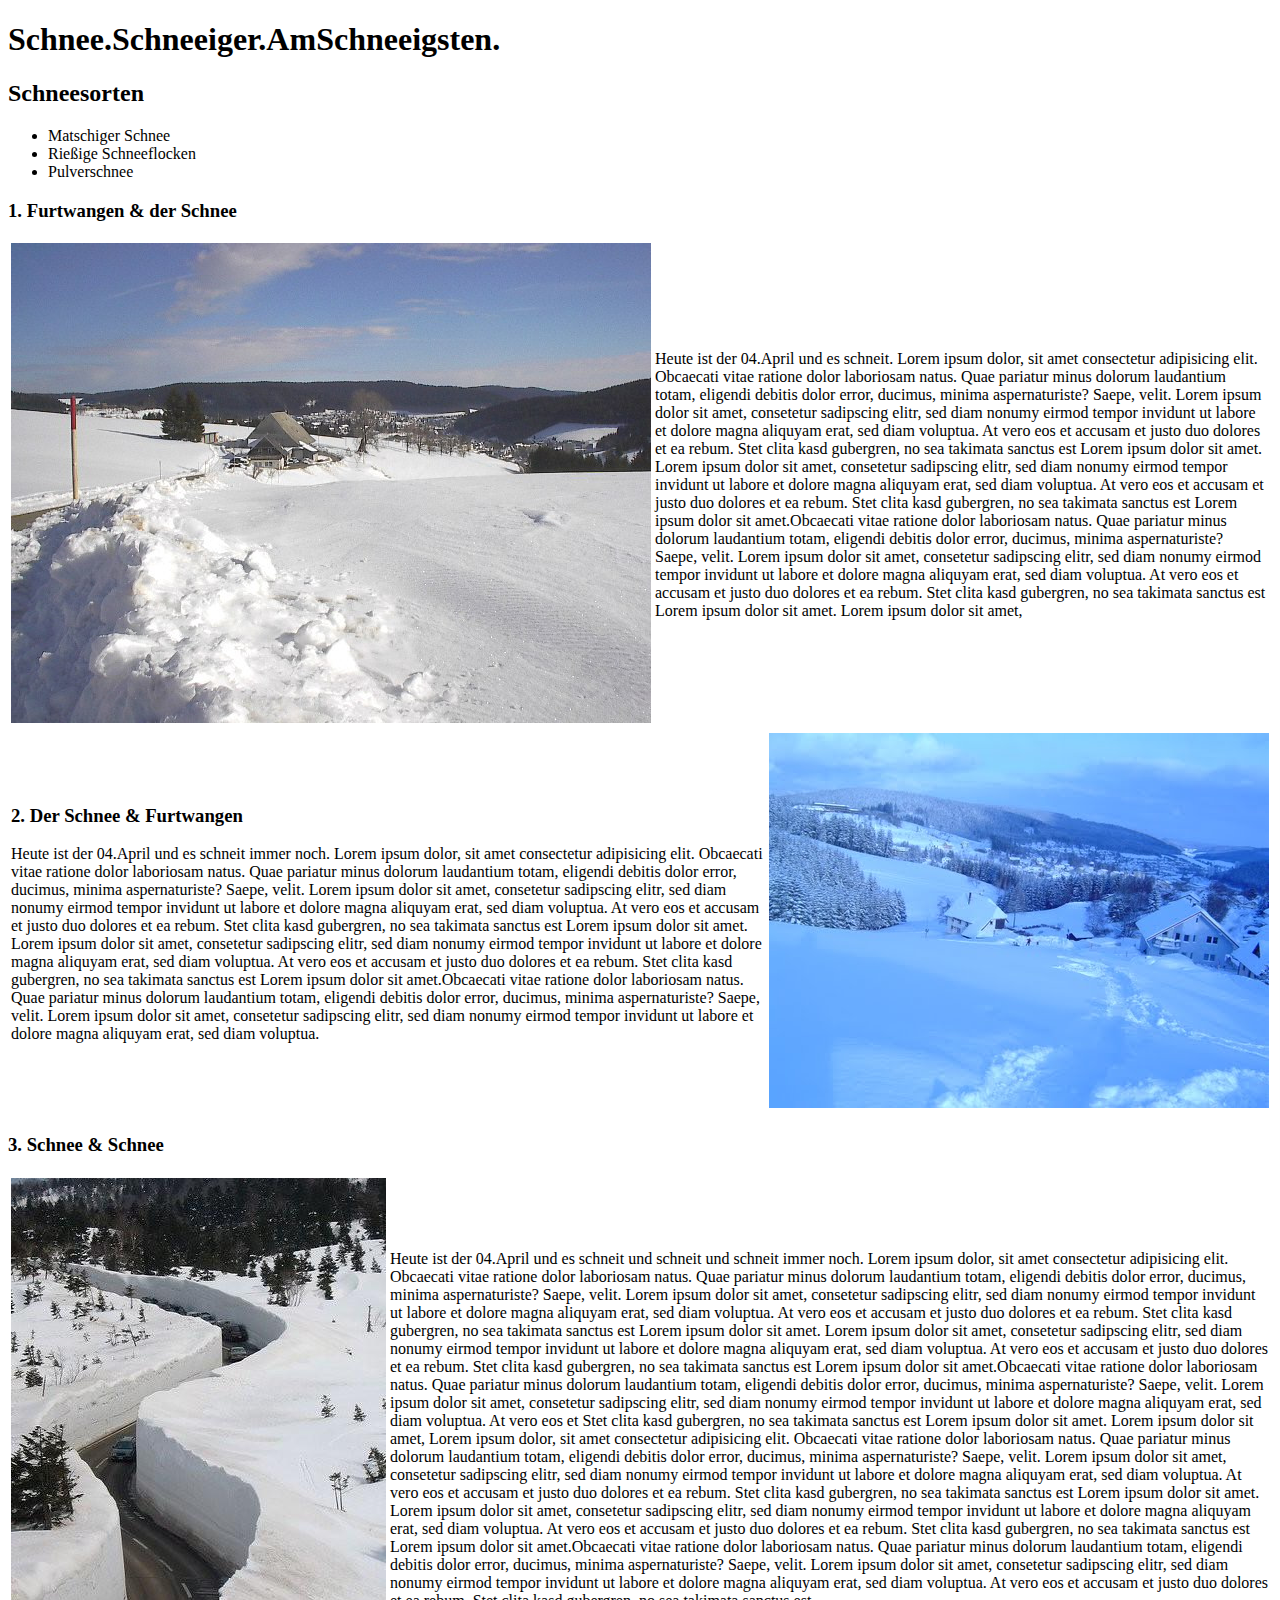
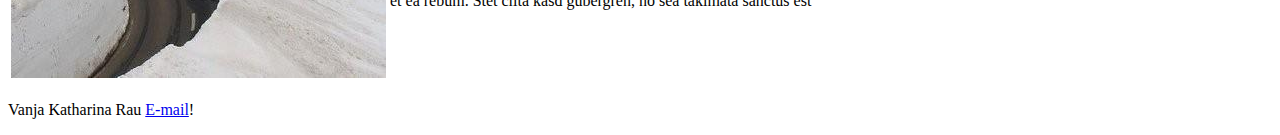
==== Aufgabe_2/aufgabe2.html @ 785307bd "Aufgabe 2" ====
<!DOCTYPE html><html>

<head>
    <h1>Schnee.Schneeiger.AmSchneeigsten.</h1>
    <meta charset="utf-8">
    <title>Mein zweites HTML-Dokument</title>
</head>
<body>
    <header>
        <h2>Schneesorten</h2>
  </header>
    <nav>
        <ul>
            <li><a...>Matschiger Schnee</a></li>
            <li><a...>Rießige Schneeflocken</a></li>
            <li><a...>Pulverschnee</a></li>
        </ul>
    </nav>
<main>
    <section>
        <article>
            <h3>1. Furtwangen & der Schnee</h3>
             <table>
                <td>
                <img src="staatsberg3-0502.jpg">
                 </td>
                <td>
     <p>Heute ist der 04.April und es schneit. Lorem ipsum dolor, sit amet consectetur adipisicing elit. Obcaecati vitae ratione dolor laboriosam natus. Quae pariatur minus dolorum laudantium totam, eligendi debitis dolor error, ducimus, minima aspernaturiste? Saepe, velit. Lorem ipsum dolor sit amet, consetetur sadipscing elitr, sed diam nonumy eirmod tempor invidunt ut labore et dolore magna aliquyam erat, sed diam voluptua. At vero eos et accusam et justo duo dolores et ea rebum. Stet clita kasd gubergren, no sea takimata sanctus est Lorem ipsum dolor sit amet. Lorem ipsum dolor sit amet, consetetur sadipscing elitr, sed diam nonumy eirmod tempor invidunt ut labore et dolore magna aliquyam erat, sed diam voluptua. At vero eos et accusam et justo duo dolores et ea rebum. Stet clita kasd gubergren, no sea takimata sanctus est Lorem ipsum dolor sit amet.Obcaecati vitae ratione dolor laboriosam natus. Quae pariatur minus dolorum laudantium totam, eligendi debitis dolor error, ducimus, minima aspernaturiste? Saepe, velit. Lorem ipsum dolor sit amet, consetetur sadipscing elitr, sed diam nonumy eirmod tempor invidunt ut labore et dolore magna aliquyam erat, sed diam voluptua. At vero eos et accusam et justo duo dolores et ea rebum. Stet clita kasd gubergren, no sea takimata sanctus est Lorem ipsum dolor sit amet. Lorem ipsum dolor sit amet, </p>
        </article>
                </td>
                </tr>
            </table>
    </section>
    <section>
             <table>
                 <tr>
                    <td>
            <article>
                <h3>2. Der Schnee & Furtwangen</h4>
                <p>Heute ist der 04.April und es schneit immer noch. Lorem ipsum dolor, sit amet consectetur adipisicing elit. Obcaecati vitae ratione dolor laboriosam natus. Quae pariatur minus dolorum laudantium totam, eligendi debitis dolor error, ducimus, minima aspernaturiste? Saepe, velit. Lorem ipsum dolor sit amet, consetetur sadipscing elitr, sed diam nonumy eirmod tempor invidunt ut labore et dolore magna aliquyam erat, sed diam voluptua. At vero eos et accusam et justo duo dolores et ea rebum. Stet clita kasd gubergren, no sea takimata sanctus est Lorem ipsum dolor sit amet. Lorem ipsum dolor sit amet, consetetur sadipscing elitr, sed diam nonumy eirmod tempor invidunt ut labore et dolore magna aliquyam erat, sed diam voluptua. At vero eos et accusam et justo duo dolores et ea rebum. Stet clita kasd gubergren, no sea takimata sanctus est Lorem ipsum dolor sit amet.Obcaecati vitae ratione dolor laboriosam natus. Quae pariatur minus dolorum laudantium totam, eligendi debitis dolor error, ducimus, minima aspernaturiste? Saepe, velit. Lorem ipsum dolor sit amet, consetetur sadipscing elitr, sed diam nonumy eirmod tempor invidunt ut labore et dolore magna aliquyam erat, sed diam voluptua. </p>
            </td>
            <td>
                <img src="33269485.jpg">
             </td>
            </tr>
        </table>
        </article>
    </section>
    <section>
            <article>
                <h3>3. Schnee & Schnee</h3>
                 <table>
                    <td>
                    <img src="humor-li-picture-40000.jpg">
                     </td>
                    <td>
         <p>Heute ist der 04.April und es schneit und schneit und schneit immer noch. Lorem ipsum dolor, sit amet consectetur adipisicing elit. Obcaecati vitae ratione dolor laboriosam natus. Quae pariatur minus dolorum laudantium totam, eligendi debitis dolor error, ducimus, minima aspernaturiste? Saepe, velit. Lorem ipsum dolor sit amet, consetetur sadipscing elitr, sed diam nonumy eirmod tempor invidunt ut labore et dolore magna aliquyam erat, sed diam voluptua. At vero eos et accusam et justo duo dolores et ea rebum. Stet clita kasd gubergren, no sea takimata sanctus est Lorem ipsum dolor sit amet. Lorem ipsum dolor sit amet, consetetur sadipscing elitr, sed diam nonumy eirmod tempor invidunt ut labore et dolore magna aliquyam erat, sed diam voluptua. At vero eos et accusam et justo duo dolores et ea rebum. Stet clita kasd gubergren, no sea takimata sanctus est Lorem ipsum dolor sit amet.Obcaecati vitae ratione dolor laboriosam natus. Quae pariatur minus dolorum laudantium totam, eligendi debitis dolor error, ducimus, minima aspernaturiste? Saepe, velit. Lorem ipsum dolor sit amet, consetetur sadipscing elitr, sed diam nonumy eirmod tempor invidunt ut labore et dolore magna aliquyam erat, sed diam voluptua. At vero eos et Stet clita kasd gubergren, no sea takimata sanctus est Lorem ipsum dolor sit amet. Lorem ipsum dolor sit amet, Lorem ipsum dolor, sit amet consectetur adipisicing elit. Obcaecati vitae ratione dolor laboriosam natus. Quae pariatur minus dolorum laudantium totam, eligendi debitis dolor error, ducimus, minima aspernaturiste? Saepe, velit. Lorem ipsum dolor sit amet, consetetur sadipscing elitr, sed diam nonumy eirmod tempor invidunt ut labore et dolore magna aliquyam erat, sed diam voluptua. At vero eos et accusam et justo duo dolores et ea rebum. Stet clita kasd gubergren, no sea takimata sanctus est Lorem ipsum dolor sit amet. Lorem ipsum dolor sit amet, consetetur sadipscing elitr, sed diam nonumy eirmod tempor invidunt ut labore et dolore magna aliquyam erat, sed diam voluptua. At vero eos et accusam et justo duo dolores et ea rebum. Stet clita kasd gubergren, no sea takimata sanctus est Lorem ipsum dolor sit amet.Obcaecati vitae ratione dolor laboriosam natus. Quae pariatur minus dolorum laudantium totam, eligendi debitis dolor error, ducimus, minima aspernaturiste? Saepe, velit. Lorem ipsum dolor sit amet, consetetur sadipscing elitr, sed diam nonumy eirmod tempor invidunt ut labore et dolore magna aliquyam erat, sed diam voluptua. At vero eos et accusam et justo duo dolores et ea rebum. Stet clita kasd gubergren, no sea takimata sanctus est</p>
            </article>
                    </td>
                    </tr>
                </table>
    </section>
</main>
<footer>
        <p> Vanja Katharina Rau
            <a href="mailto:vanja.katharina.rau@hs-furtwangen.de">E-mail</a>!</p>
    </footer>
</body>
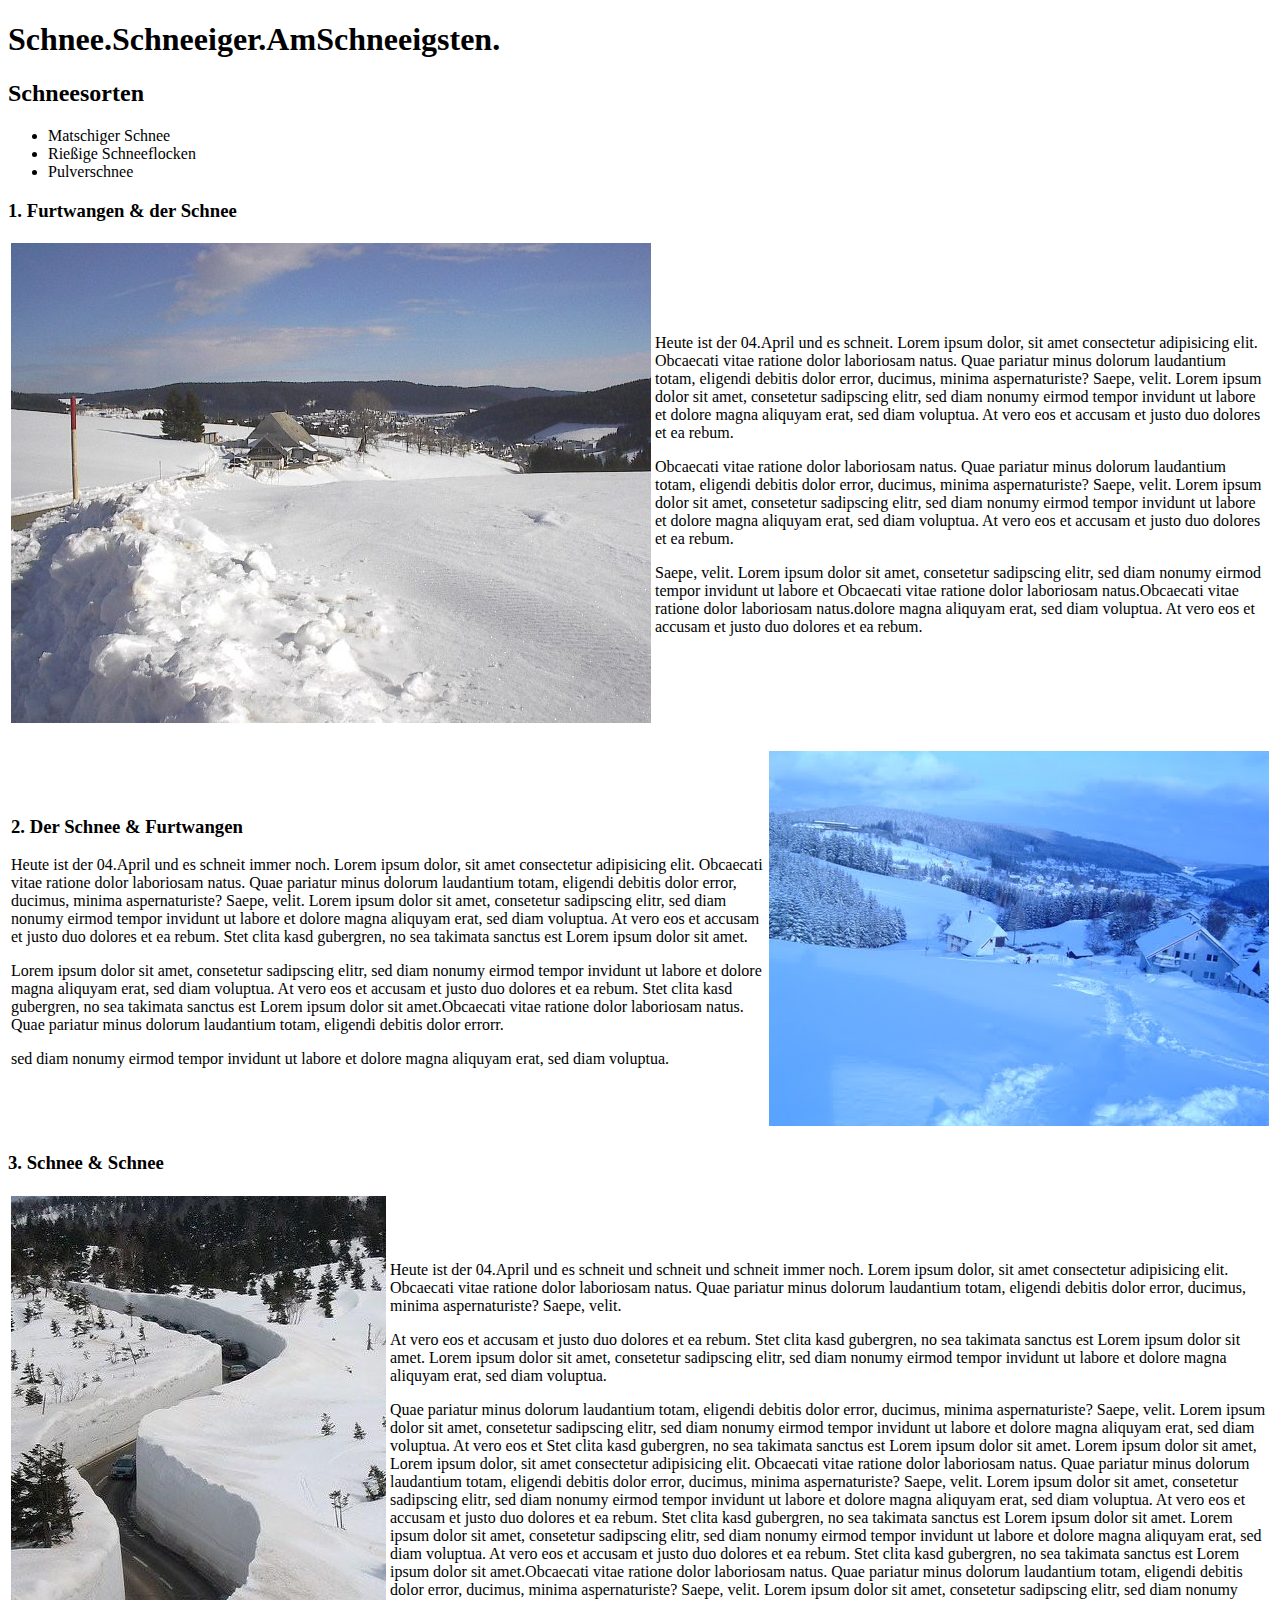
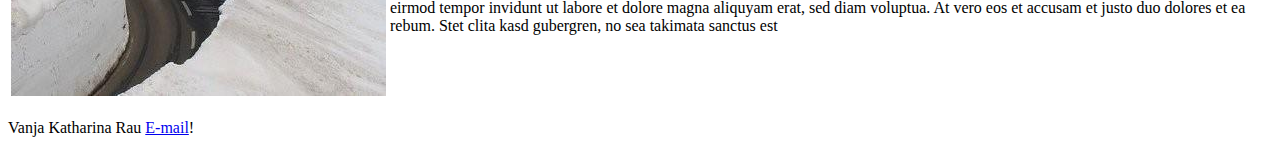
==== commit 275fac04: "Update aufgabe2.html" ====
--- a/Aufgabe_2/aufgabe2.html
+++ b/Aufgabe_2/aufgabe2.html
@@ -25,19 +25,30 @@
                 <img src="staatsberg3-0502.jpg">
                  </td>
                 <td>
-     <p>Heute ist der 04.April und es schneit. Lorem ipsum dolor, sit amet consectetur adipisicing elit. Obcaecati vitae ratione dolor laboriosam natus. Quae pariatur minus dolorum laudantium totam, eligendi debitis dolor error, ducimus, minima aspernaturiste? Saepe, velit. Lorem ipsum dolor sit amet, consetetur sadipscing elitr, sed diam nonumy eirmod tempor invidunt ut labore et dolore magna aliquyam erat, sed diam voluptua. At vero eos et accusam et justo duo dolores et ea rebum. Stet clita kasd gubergren, no sea takimata sanctus est Lorem ipsum dolor sit amet. Lorem ipsum dolor sit amet, consetetur sadipscing elitr, sed diam nonumy eirmod tempor invidunt ut labore et dolore magna aliquyam erat, sed diam voluptua. At vero eos et accusam et justo duo dolores et ea rebum. Stet clita kasd gubergren, no sea takimata sanctus est Lorem ipsum dolor sit amet.Obcaecati vitae ratione dolor laboriosam natus. Quae pariatur minus dolorum laudantium totam, eligendi debitis dolor error, ducimus, minima aspernaturiste? Saepe, velit. Lorem ipsum dolor sit amet, consetetur sadipscing elitr, sed diam nonumy eirmod tempor invidunt ut labore et dolore magna aliquyam erat, sed diam voluptua. At vero eos et accusam et justo duo dolores et ea rebum. Stet clita kasd gubergren, no sea takimata sanctus est Lorem ipsum dolor sit amet. Lorem ipsum dolor sit amet, </p>
+     Heute ist der 04.April und es schneit. Lorem ipsum dolor, sit amet consectetur adipisicing elit. Obcaecati vitae ratione dolor laboriosam natus. Quae pariatur minus dolorum laudantium totam, eligendi debitis dolor error, ducimus, minima aspernaturiste? Saepe, velit. Lorem ipsum dolor sit amet, consetetur sadipscing elitr, sed diam nonumy eirmod tempor invidunt ut labore et dolore magna aliquyam erat, sed diam voluptua. At vero eos et accusam et justo duo dolores et ea rebum.
+        </article>
+        <article>
+     <p>Obcaecati vitae ratione dolor laboriosam natus. Quae pariatur minus dolorum laudantium totam, eligendi debitis dolor error, ducimus, minima aspernaturiste? Saepe, velit. Lorem ipsum dolor sit amet, consetetur sadipscing elitr, sed diam nonumy eirmod tempor invidunt ut labore et dolore magna aliquyam erat, sed diam voluptua. At vero eos et accusam et justo duo dolores et ea rebum.</p>
+        </article>
+        <article>Saepe, velit. Lorem ipsum dolor sit amet, consetetur sadipscing elitr, sed diam nonumy eirmod tempor invidunt ut labore et Obcaecati vitae ratione dolor laboriosam natus.Obcaecati vitae ratione dolor laboriosam natus.dolore magna aliquyam erat, sed diam voluptua. At vero eos et accusam et justo duo dolores et ea rebum.
         </article>
                 </td>
                 </tr>
             </table>
-    </section>
+    </section><br>
     <section>
              <table>
                  <tr>
                     <td>
             <article>
                 <h3>2. Der Schnee & Furtwangen</h4>
-                <p>Heute ist der 04.April und es schneit immer noch. Lorem ipsum dolor, sit amet consectetur adipisicing elit. Obcaecati vitae ratione dolor laboriosam natus. Quae pariatur minus dolorum laudantium totam, eligendi debitis dolor error, ducimus, minima aspernaturiste? Saepe, velit. Lorem ipsum dolor sit amet, consetetur sadipscing elitr, sed diam nonumy eirmod tempor invidunt ut labore et dolore magna aliquyam erat, sed diam voluptua. At vero eos et accusam et justo duo dolores et ea rebum. Stet clita kasd gubergren, no sea takimata sanctus est Lorem ipsum dolor sit amet. Lorem ipsum dolor sit amet, consetetur sadipscing elitr, sed diam nonumy eirmod tempor invidunt ut labore et dolore magna aliquyam erat, sed diam voluptua. At vero eos et accusam et justo duo dolores et ea rebum. Stet clita kasd gubergren, no sea takimata sanctus est Lorem ipsum dolor sit amet.Obcaecati vitae ratione dolor laboriosam natus. Quae pariatur minus dolorum laudantium totam, eligendi debitis dolor error, ducimus, minima aspernaturiste? Saepe, velit. Lorem ipsum dolor sit amet, consetetur sadipscing elitr, sed diam nonumy eirmod tempor invidunt ut labore et dolore magna aliquyam erat, sed diam voluptua. </p>
+                <p>Heute ist der 04.April und es schneit immer noch. Lorem ipsum dolor, sit amet consectetur adipisicing elit. Obcaecati vitae ratione dolor laboriosam natus. Quae pariatur minus dolorum laudantium totam, eligendi debitis dolor error, ducimus, minima aspernaturiste? Saepe, velit. Lorem ipsum dolor sit amet, consetetur sadipscing elitr, sed diam nonumy eirmod tempor invidunt ut labore et dolore magna aliquyam erat, sed diam voluptua. At vero eos et accusam et justo duo dolores et ea rebum. Stet clita kasd gubergren, no sea takimata sanctus est Lorem ipsum dolor sit amet.
+            <article>   
+                Lorem ipsum dolor sit amet, consetetur sadipscing elitr, sed diam nonumy eirmod tempor invidunt ut labore et dolore magna aliquyam erat, sed diam voluptua. At vero eos et accusam et justo duo dolores et ea rebum. Stet clita kasd gubergren, no sea takimata sanctus est Lorem ipsum dolor sit amet.Obcaecati vitae ratione dolor laboriosam natus. Quae pariatur minus dolorum laudantium totam, eligendi debitis dolor errorr.
+            </article> 
+            <article>  
+                <p>sed diam nonumy eirmod tempor invidunt ut labore et dolore magna aliquyam erat, sed diam voluptua. </p>
+            </article> 
             </td>
             <td>
                 <img src="33269485.jpg">
@@ -54,7 +65,13 @@
                     <img src="humor-li-picture-40000.jpg">
                      </td>
                     <td>
-         <p>Heute ist der 04.April und es schneit und schneit und schneit immer noch. Lorem ipsum dolor, sit amet consectetur adipisicing elit. Obcaecati vitae ratione dolor laboriosam natus. Quae pariatur minus dolorum laudantium totam, eligendi debitis dolor error, ducimus, minima aspernaturiste? Saepe, velit. Lorem ipsum dolor sit amet, consetetur sadipscing elitr, sed diam nonumy eirmod tempor invidunt ut labore et dolore magna aliquyam erat, sed diam voluptua. At vero eos et accusam et justo duo dolores et ea rebum. Stet clita kasd gubergren, no sea takimata sanctus est Lorem ipsum dolor sit amet. Lorem ipsum dolor sit amet, consetetur sadipscing elitr, sed diam nonumy eirmod tempor invidunt ut labore et dolore magna aliquyam erat, sed diam voluptua. At vero eos et accusam et justo duo dolores et ea rebum. Stet clita kasd gubergren, no sea takimata sanctus est Lorem ipsum dolor sit amet.Obcaecati vitae ratione dolor laboriosam natus. Quae pariatur minus dolorum laudantium totam, eligendi debitis dolor error, ducimus, minima aspernaturiste? Saepe, velit. Lorem ipsum dolor sit amet, consetetur sadipscing elitr, sed diam nonumy eirmod tempor invidunt ut labore et dolore magna aliquyam erat, sed diam voluptua. At vero eos et Stet clita kasd gubergren, no sea takimata sanctus est Lorem ipsum dolor sit amet. Lorem ipsum dolor sit amet, Lorem ipsum dolor, sit amet consectetur adipisicing elit. Obcaecati vitae ratione dolor laboriosam natus. Quae pariatur minus dolorum laudantium totam, eligendi debitis dolor error, ducimus, minima aspernaturiste? Saepe, velit. Lorem ipsum dolor sit amet, consetetur sadipscing elitr, sed diam nonumy eirmod tempor invidunt ut labore et dolore magna aliquyam erat, sed diam voluptua. At vero eos et accusam et justo duo dolores et ea rebum. Stet clita kasd gubergren, no sea takimata sanctus est Lorem ipsum dolor sit amet. Lorem ipsum dolor sit amet, consetetur sadipscing elitr, sed diam nonumy eirmod tempor invidunt ut labore et dolore magna aliquyam erat, sed diam voluptua. At vero eos et accusam et justo duo dolores et ea rebum. Stet clita kasd gubergren, no sea takimata sanctus est Lorem ipsum dolor sit amet.Obcaecati vitae ratione dolor laboriosam natus. Quae pariatur minus dolorum laudantium totam, eligendi debitis dolor error, ducimus, minima aspernaturiste? Saepe, velit. Lorem ipsum dolor sit amet, consetetur sadipscing elitr, sed diam nonumy eirmod tempor invidunt ut labore et dolore magna aliquyam erat, sed diam voluptua. At vero eos et accusam et justo duo dolores et ea rebum. Stet clita kasd gubergren, no sea takimata sanctus est</p>
+         <p>Heute ist der 04.April und es schneit und schneit und schneit immer noch. Lorem ipsum dolor, sit amet consectetur adipisicing elit. Obcaecati vitae ratione dolor laboriosam natus. Quae pariatur minus dolorum laudantium totam, eligendi debitis dolor error, ducimus, minima aspernaturiste? Saepe, velit.
+            </article>
+            <article>
+         <p>At vero eos et accusam et justo duo dolores et ea rebum. Stet clita kasd gubergren, no sea takimata sanctus est Lorem ipsum dolor sit amet. Lorem ipsum dolor sit amet, consetetur sadipscing elitr, sed diam nonumy eirmod tempor invidunt ut labore et dolore magna aliquyam erat, sed diam voluptua. 
+            </article>
+            <article>
+        <p>Quae pariatur minus dolorum laudantium totam, eligendi debitis dolor error, ducimus, minima aspernaturiste? Saepe, velit. Lorem ipsum dolor sit amet, consetetur sadipscing elitr, sed diam nonumy eirmod tempor invidunt ut labore et dolore magna aliquyam erat, sed diam voluptua. At vero eos et Stet clita kasd gubergren, no sea takimata sanctus est Lorem ipsum dolor sit amet. Lorem ipsum dolor sit amet, Lorem ipsum dolor, sit amet consectetur adipisicing elit. Obcaecati vitae ratione dolor laboriosam natus. Quae pariatur minus dolorum laudantium totam, eligendi debitis dolor error, ducimus, minima aspernaturiste? Saepe, velit. Lorem ipsum dolor sit amet, consetetur sadipscing elitr, sed diam nonumy eirmod tempor invidunt ut labore et dolore magna aliquyam erat, sed diam voluptua. At vero eos et accusam et justo duo dolores et ea rebum. Stet clita kasd gubergren, no sea takimata sanctus est Lorem ipsum dolor sit amet. Lorem ipsum dolor sit amet, consetetur sadipscing elitr, sed diam nonumy eirmod tempor invidunt ut labore et dolore magna aliquyam erat, sed diam voluptua. At vero eos et accusam et justo duo dolores et ea rebum. Stet clita kasd gubergren, no sea takimata sanctus est Lorem ipsum dolor sit amet.Obcaecati vitae ratione dolor laboriosam natus. Quae pariatur minus dolorum laudantium totam, eligendi debitis dolor error, ducimus, minima aspernaturiste? Saepe, velit. Lorem ipsum dolor sit amet, consetetur sadipscing elitr, sed diam nonumy eirmod tempor invidunt ut labore et dolore magna aliquyam erat, sed diam voluptua. At vero eos et accusam et justo duo dolores et ea rebum. Stet clita kasd gubergren, no sea takimata sanctus est</p>
             </article>
                     </td>
                     </tr>
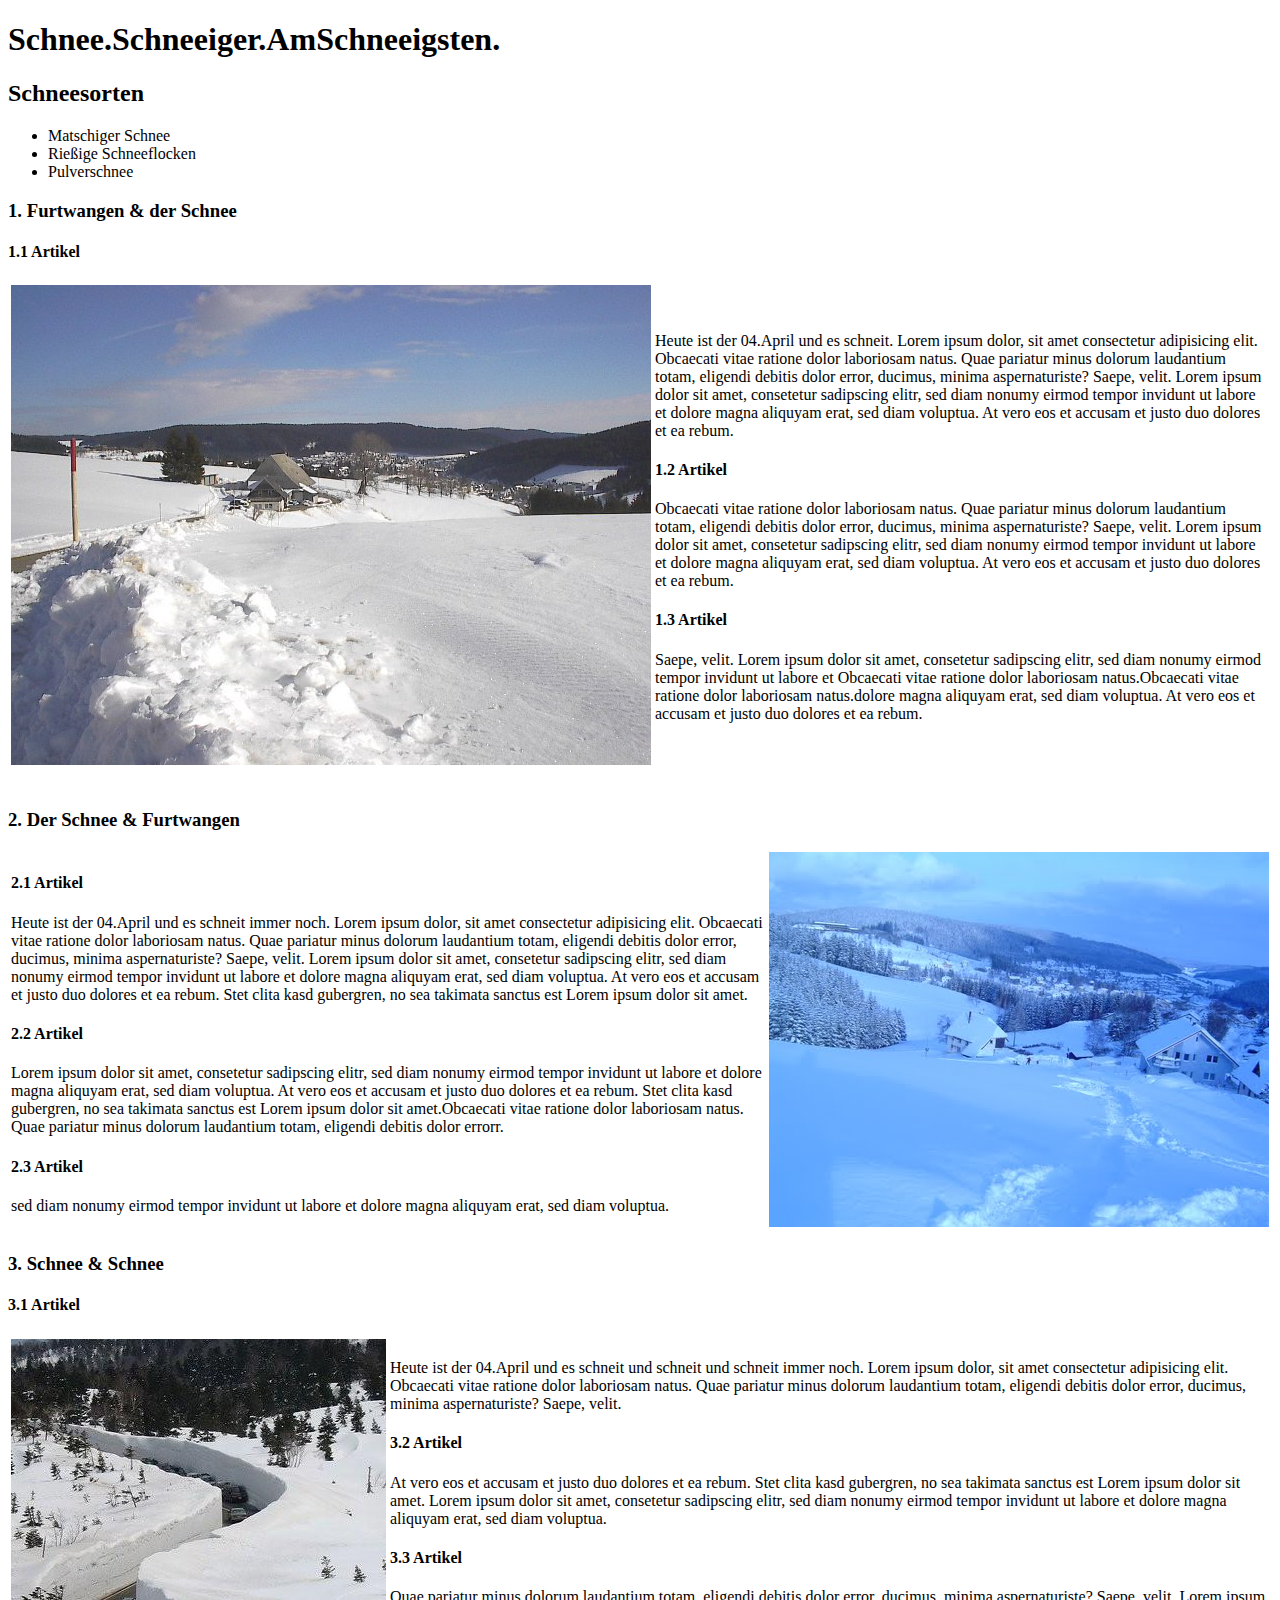
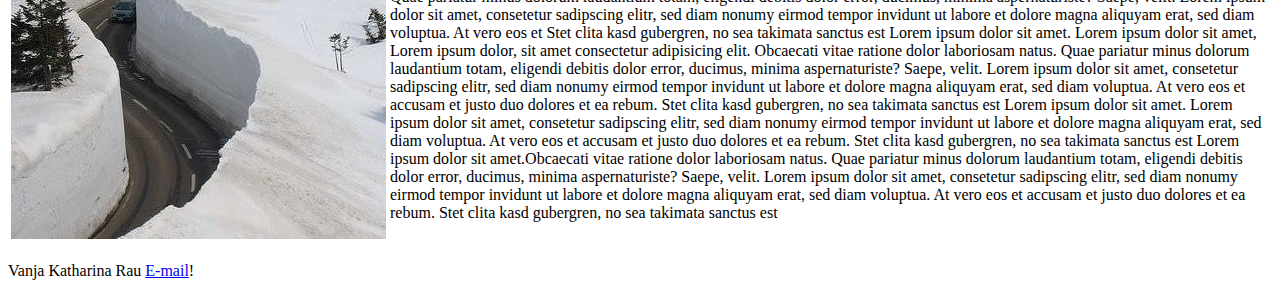
==== commit 1404f68f: "Update aufgabe2.html" ====
--- a/Aufgabe_2/aufgabe2.html
+++ b/Aufgabe_2/aufgabe2.html
@@ -18,35 +18,42 @@
     </nav>
 <main>
     <section>
+            <h3>1. Furtwangen & der Schnee</h3>
         <article>
-            <h3>1. Furtwangen & der Schnee</h3>
+            <h4>1.1 Artikel</h4>
              <table>
                 <td>
                 <img src="staatsberg3-0502.jpg">
                  </td>
                 <td>
-     Heute ist der 04.April und es schneit. Lorem ipsum dolor, sit amet consectetur adipisicing elit. Obcaecati vitae ratione dolor laboriosam natus. Quae pariatur minus dolorum laudantium totam, eligendi debitis dolor error, ducimus, minima aspernaturiste? Saepe, velit. Lorem ipsum dolor sit amet, consetetur sadipscing elitr, sed diam nonumy eirmod tempor invidunt ut labore et dolore magna aliquyam erat, sed diam voluptua. At vero eos et accusam et justo duo dolores et ea rebum.
+        Heute ist der 04.April und es schneit. Lorem ipsum dolor, sit amet consectetur adipisicing elit. Obcaecati vitae ratione dolor laboriosam natus. Quae pariatur minus dolorum laudantium totam, eligendi debitis dolor error, ducimus, minima aspernaturiste? Saepe, velit. Lorem ipsum dolor sit amet, consetetur sadipscing elitr, sed diam nonumy eirmod tempor invidunt ut labore et dolore magna aliquyam erat, sed diam voluptua. At vero eos et accusam et justo duo dolores et ea rebum.
         </article>
         <article>
-     <p>Obcaecati vitae ratione dolor laboriosam natus. Quae pariatur minus dolorum laudantium totam, eligendi debitis dolor error, ducimus, minima aspernaturiste? Saepe, velit. Lorem ipsum dolor sit amet, consetetur sadipscing elitr, sed diam nonumy eirmod tempor invidunt ut labore et dolore magna aliquyam erat, sed diam voluptua. At vero eos et accusam et justo duo dolores et ea rebum.</p>
+                <h4>1.2 Artikel</h4>
+        <p>Obcaecati vitae ratione dolor laboriosam natus. Quae pariatur minus dolorum laudantium totam, eligendi debitis dolor error, ducimus, minima aspernaturiste? Saepe, velit. Lorem ipsum dolor sit amet, consetetur sadipscing elitr, sed diam nonumy eirmod tempor invidunt ut labore et dolore magna aliquyam erat, sed diam voluptua. At vero eos et accusam et justo duo dolores et ea rebum.</p>
         </article>
-        <article>Saepe, velit. Lorem ipsum dolor sit amet, consetetur sadipscing elitr, sed diam nonumy eirmod tempor invidunt ut labore et Obcaecati vitae ratione dolor laboriosam natus.Obcaecati vitae ratione dolor laboriosam natus.dolore magna aliquyam erat, sed diam voluptua. At vero eos et accusam et justo duo dolores et ea rebum.
+        <article>
+                <h4>1.3 Artikel</h4>
+        Saepe, velit. Lorem ipsum dolor sit amet, consetetur sadipscing elitr, sed diam nonumy eirmod tempor invidunt ut labore et Obcaecati vitae ratione dolor laboriosam natus.Obcaecati vitae ratione dolor laboriosam natus.dolore magna aliquyam erat, sed diam voluptua. At vero eos et accusam et justo duo dolores et ea rebum.
         </article>
                 </td>
                 </tr>
             </table>
     </section><br>
     <section>
+            <h3>2. Der Schnee & Furtwangen</h3>
              <table>
                  <tr>
                     <td>
             <article>
-                <h3>2. Der Schnee & Furtwangen</h4>
+                    <h4>2.1 Artikel</h4>
                 <p>Heute ist der 04.April und es schneit immer noch. Lorem ipsum dolor, sit amet consectetur adipisicing elit. Obcaecati vitae ratione dolor laboriosam natus. Quae pariatur minus dolorum laudantium totam, eligendi debitis dolor error, ducimus, minima aspernaturiste? Saepe, velit. Lorem ipsum dolor sit amet, consetetur sadipscing elitr, sed diam nonumy eirmod tempor invidunt ut labore et dolore magna aliquyam erat, sed diam voluptua. At vero eos et accusam et justo duo dolores et ea rebum. Stet clita kasd gubergren, no sea takimata sanctus est Lorem ipsum dolor sit amet.
-            <article>   
+            <article>  
+                    <h4>2.2 Artikel</h4> 
                 Lorem ipsum dolor sit amet, consetetur sadipscing elitr, sed diam nonumy eirmod tempor invidunt ut labore et dolore magna aliquyam erat, sed diam voluptua. At vero eos et accusam et justo duo dolores et ea rebum. Stet clita kasd gubergren, no sea takimata sanctus est Lorem ipsum dolor sit amet.Obcaecati vitae ratione dolor laboriosam natus. Quae pariatur minus dolorum laudantium totam, eligendi debitis dolor errorr.
             </article> 
-            <article>  
+            <article> 
+                    <h4>2.3 Artikel</h4> 
                 <p>sed diam nonumy eirmod tempor invidunt ut labore et dolore magna aliquyam erat, sed diam voluptua. </p>
             </article> 
             </td>
@@ -58,8 +65,9 @@
         </article>
     </section>
     <section>
+            <h3>3. Schnee & Schnee</h3>
             <article>
-                <h3>3. Schnee & Schnee</h3>
+                    <h4>3.1 Artikel</h4> 
                  <table>
                     <td>
                     <img src="humor-li-picture-40000.jpg">
@@ -68,9 +76,11 @@
          <p>Heute ist der 04.April und es schneit und schneit und schneit immer noch. Lorem ipsum dolor, sit amet consectetur adipisicing elit. Obcaecati vitae ratione dolor laboriosam natus. Quae pariatur minus dolorum laudantium totam, eligendi debitis dolor error, ducimus, minima aspernaturiste? Saepe, velit.
             </article>
             <article>
+                    <h4>3.2 Artikel</h4> 
          <p>At vero eos et accusam et justo duo dolores et ea rebum. Stet clita kasd gubergren, no sea takimata sanctus est Lorem ipsum dolor sit amet. Lorem ipsum dolor sit amet, consetetur sadipscing elitr, sed diam nonumy eirmod tempor invidunt ut labore et dolore magna aliquyam erat, sed diam voluptua. 
             </article>
             <article>
+                    <h4>3.3 Artikel</h4> 
         <p>Quae pariatur minus dolorum laudantium totam, eligendi debitis dolor error, ducimus, minima aspernaturiste? Saepe, velit. Lorem ipsum dolor sit amet, consetetur sadipscing elitr, sed diam nonumy eirmod tempor invidunt ut labore et dolore magna aliquyam erat, sed diam voluptua. At vero eos et Stet clita kasd gubergren, no sea takimata sanctus est Lorem ipsum dolor sit amet. Lorem ipsum dolor sit amet, Lorem ipsum dolor, sit amet consectetur adipisicing elit. Obcaecati vitae ratione dolor laboriosam natus. Quae pariatur minus dolorum laudantium totam, eligendi debitis dolor error, ducimus, minima aspernaturiste? Saepe, velit. Lorem ipsum dolor sit amet, consetetur sadipscing elitr, sed diam nonumy eirmod tempor invidunt ut labore et dolore magna aliquyam erat, sed diam voluptua. At vero eos et accusam et justo duo dolores et ea rebum. Stet clita kasd gubergren, no sea takimata sanctus est Lorem ipsum dolor sit amet. Lorem ipsum dolor sit amet, consetetur sadipscing elitr, sed diam nonumy eirmod tempor invidunt ut labore et dolore magna aliquyam erat, sed diam voluptua. At vero eos et accusam et justo duo dolores et ea rebum. Stet clita kasd gubergren, no sea takimata sanctus est Lorem ipsum dolor sit amet.Obcaecati vitae ratione dolor laboriosam natus. Quae pariatur minus dolorum laudantium totam, eligendi debitis dolor error, ducimus, minima aspernaturiste? Saepe, velit. Lorem ipsum dolor sit amet, consetetur sadipscing elitr, sed diam nonumy eirmod tempor invidunt ut labore et dolore magna aliquyam erat, sed diam voluptua. At vero eos et accusam et justo duo dolores et ea rebum. Stet clita kasd gubergren, no sea takimata sanctus est</p>
             </article>
                     </td>
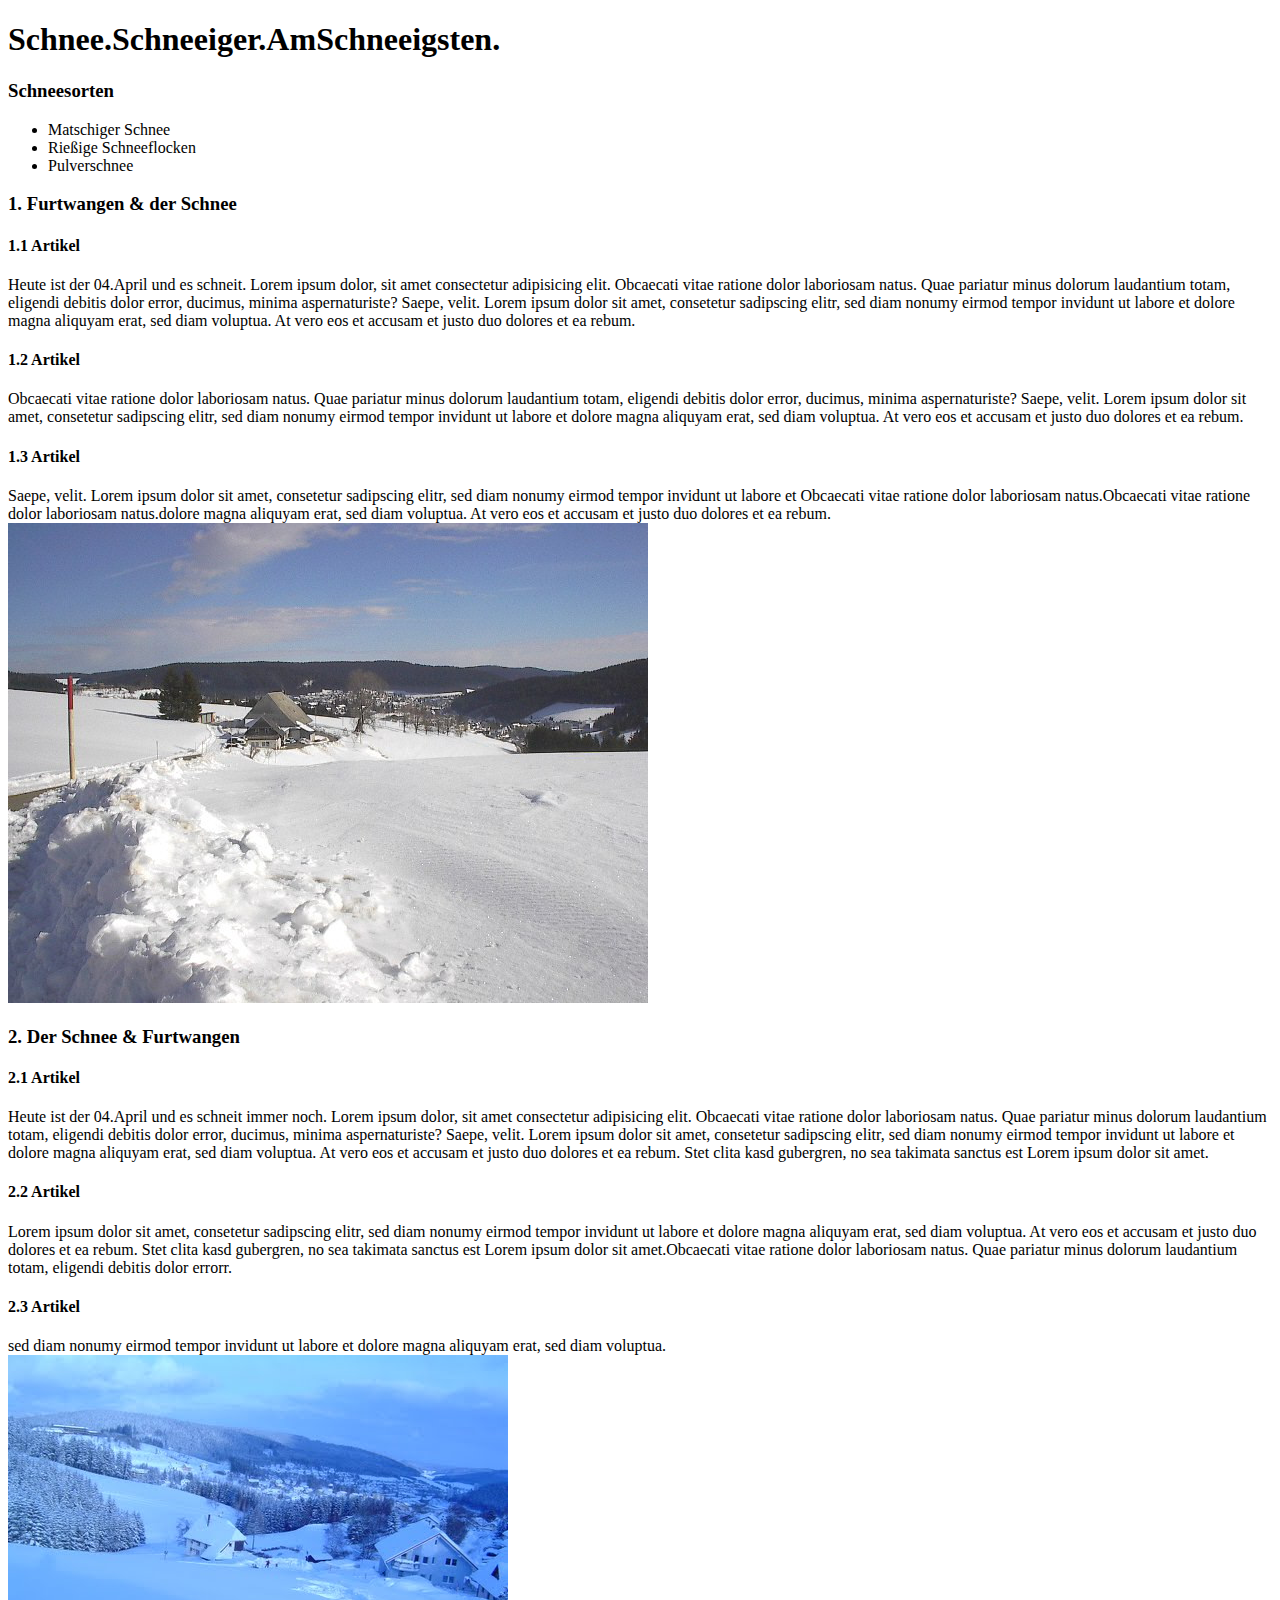
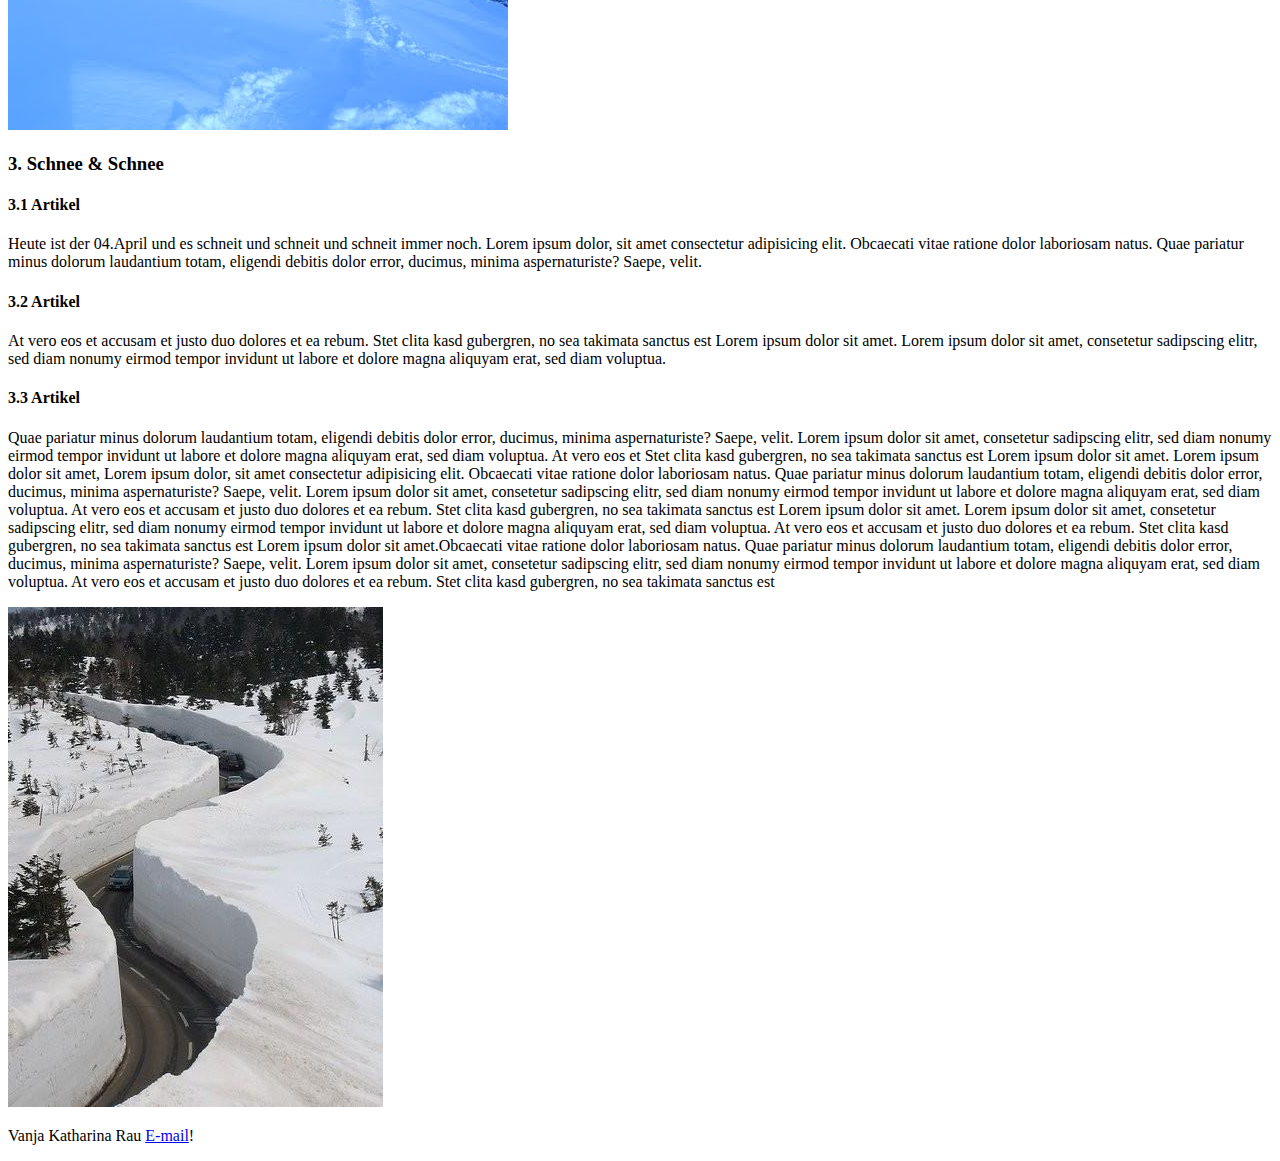
==== commit f7eb575c: "Aufgabe 3" ====
--- a/Aufgabe_2/aufgabe2.html
+++ b/Aufgabe_2/aufgabe2.html
@@ -4,47 +4,40 @@
     <h1>Schnee.Schneeiger.AmSchneeigsten.</h1>
     <meta charset="utf-8">
     <title>Mein zweites HTML-Dokument</title>
+    <link rel="stylesheet" href="stylesheet.css">
 </head>
+
 <body>
     <header>
-        <h2>Schneesorten</h2>
+        <h3>Schneesorten</h2>
+        <nav>
+            <ul>
+                <li><a...>Matschiger Schnee</a></li>
+                <li><a...>Rießige Schneeflocken</a></li>
+                <li><a...>Pulverschnee</a></li>
+            </ul>
+        </nav>
   </header>
-    <nav>
-        <ul>
-            <li><a...>Matschiger Schnee</a></li>
-            <li><a...>Rießige Schneeflocken</a></li>
-            <li><a...>Pulverschnee</a></li>
-        </ul>
-    </nav>
+
 <main>
     <section>
             <h3>1. Furtwangen & der Schnee</h3>
         <article>
             <h4>1.1 Artikel</h4>
-             <table>
-                <td>
-                <img src="staatsberg3-0502.jpg">
-                 </td>
-                <td>
-        Heute ist der 04.April und es schneit. Lorem ipsum dolor, sit amet consectetur adipisicing elit. Obcaecati vitae ratione dolor laboriosam natus. Quae pariatur minus dolorum laudantium totam, eligendi debitis dolor error, ducimus, minima aspernaturiste? Saepe, velit. Lorem ipsum dolor sit amet, consetetur sadipscing elitr, sed diam nonumy eirmod tempor invidunt ut labore et dolore magna aliquyam erat, sed diam voluptua. At vero eos et accusam et justo duo dolores et ea rebum.
+             Heute ist der 04.April und es schneit. Lorem ipsum dolor, sit amet consectetur adipisicing elit. Obcaecati vitae ratione dolor laboriosam natus. Quae pariatur minus dolorum laudantium totam, eligendi debitis dolor error, ducimus, minima aspernaturiste? Saepe, velit. Lorem ipsum dolor sit amet, consetetur sadipscing elitr, sed diam nonumy eirmod tempor invidunt ut labore et dolore magna aliquyam erat, sed diam voluptua. At vero eos et accusam et justo duo dolores et ea rebum.
         </article>
         <article>
-                <h4>1.2 Artikel</h4>
-        <p>Obcaecati vitae ratione dolor laboriosam natus. Quae pariatur minus dolorum laudantium totam, eligendi debitis dolor error, ducimus, minima aspernaturiste? Saepe, velit. Lorem ipsum dolor sit amet, consetetur sadipscing elitr, sed diam nonumy eirmod tempor invidunt ut labore et dolore magna aliquyam erat, sed diam voluptua. At vero eos et accusam et justo duo dolores et ea rebum.</p>
+            <h4>1.2 Artikel</h4>
+            Obcaecati vitae ratione dolor laboriosam natus. Quae pariatur minus dolorum laudantium totam, eligendi debitis dolor error, ducimus, minima aspernaturiste? Saepe, velit. Lorem ipsum dolor sit amet, consetetur sadipscing elitr, sed diam nonumy eirmod tempor invidunt ut labore et dolore magna aliquyam erat, sed diam voluptua. At vero eos et accusam et justo duo dolores et ea rebum.
         </article>
         <article>
-                <h4>1.3 Artikel</h4>
-        Saepe, velit. Lorem ipsum dolor sit amet, consetetur sadipscing elitr, sed diam nonumy eirmod tempor invidunt ut labore et Obcaecati vitae ratione dolor laboriosam natus.Obcaecati vitae ratione dolor laboriosam natus.dolore magna aliquyam erat, sed diam voluptua. At vero eos et accusam et justo duo dolores et ea rebum.
+            <h4>1.3 Artikel</h4>
+            Saepe, velit. Lorem ipsum dolor sit amet, consetetur sadipscing elitr, sed diam nonumy eirmod tempor invidunt ut labore et Obcaecati vitae ratione dolor laboriosam natus.Obcaecati vitae ratione dolor laboriosam natus.dolore magna aliquyam erat, sed diam voluptua. At vero eos et accusam et justo duo dolores et ea rebum.
         </article>
-                </td>
-                </tr>
-            </table>
-    </section><br>
+        <img id="Furtwangen" src="staatsberg3-0502.jpg">
+    </section>
     <section>
             <h3>2. Der Schnee & Furtwangen</h3>
-             <table>
-                 <tr>
-                    <td>
             <article>
                     <h4>2.1 Artikel</h4>
                 <p>Heute ist der 04.April und es schneit immer noch. Lorem ipsum dolor, sit amet consectetur adipisicing elit. Obcaecati vitae ratione dolor laboriosam natus. Quae pariatur minus dolorum laudantium totam, eligendi debitis dolor error, ducimus, minima aspernaturiste? Saepe, velit. Lorem ipsum dolor sit amet, consetetur sadipscing elitr, sed diam nonumy eirmod tempor invidunt ut labore et dolore magna aliquyam erat, sed diam voluptua. At vero eos et accusam et justo duo dolores et ea rebum. Stet clita kasd gubergren, no sea takimata sanctus est Lorem ipsum dolor sit amet.
@@ -53,27 +46,16 @@
                 Lorem ipsum dolor sit amet, consetetur sadipscing elitr, sed diam nonumy eirmod tempor invidunt ut labore et dolore magna aliquyam erat, sed diam voluptua. At vero eos et accusam et justo duo dolores et ea rebum. Stet clita kasd gubergren, no sea takimata sanctus est Lorem ipsum dolor sit amet.Obcaecati vitae ratione dolor laboriosam natus. Quae pariatur minus dolorum laudantium totam, eligendi debitis dolor errorr.
             </article> 
             <article> 
-                    <h4>2.3 Artikel</h4> 
-                <p>sed diam nonumy eirmod tempor invidunt ut labore et dolore magna aliquyam erat, sed diam voluptua. </p>
+                <h4>2.3 Artikel</h4> 
+                sed diam nonumy eirmod tempor invidunt ut labore et dolore magna aliquyam erat, sed diam voluptua.
             </article> 
-            </td>
-            <td>
-                <img src="33269485.jpg">
-             </td>
-            </tr>
-        </table>
-        </article>
+                <img id="Schnee" src="33269485.jpg">
     </section>
     <section>
             <h3>3. Schnee & Schnee</h3>
             <article>
                     <h4>3.1 Artikel</h4> 
-                 <table>
-                    <td>
-                    <img src="humor-li-picture-40000.jpg">
-                     </td>
-                    <td>
-         <p>Heute ist der 04.April und es schneit und schneit und schneit immer noch. Lorem ipsum dolor, sit amet consectetur adipisicing elit. Obcaecati vitae ratione dolor laboriosam natus. Quae pariatur minus dolorum laudantium totam, eligendi debitis dolor error, ducimus, minima aspernaturiste? Saepe, velit.
+            Heute ist der 04.April und es schneit und schneit und schneit immer noch. Lorem ipsum dolor, sit amet consectetur adipisicing elit. Obcaecati vitae ratione dolor laboriosam natus. Quae pariatur minus dolorum laudantium totam, eligendi debitis dolor error, ducimus, minima aspernaturiste? Saepe, velit.
             </article>
             <article>
                     <h4>3.2 Artikel</h4> 
@@ -83,11 +65,10 @@
                     <h4>3.3 Artikel</h4> 
         <p>Quae pariatur minus dolorum laudantium totam, eligendi debitis dolor error, ducimus, minima aspernaturiste? Saepe, velit. Lorem ipsum dolor sit amet, consetetur sadipscing elitr, sed diam nonumy eirmod tempor invidunt ut labore et dolore magna aliquyam erat, sed diam voluptua. At vero eos et Stet clita kasd gubergren, no sea takimata sanctus est Lorem ipsum dolor sit amet. Lorem ipsum dolor sit amet, Lorem ipsum dolor, sit amet consectetur adipisicing elit. Obcaecati vitae ratione dolor laboriosam natus. Quae pariatur minus dolorum laudantium totam, eligendi debitis dolor error, ducimus, minima aspernaturiste? Saepe, velit. Lorem ipsum dolor sit amet, consetetur sadipscing elitr, sed diam nonumy eirmod tempor invidunt ut labore et dolore magna aliquyam erat, sed diam voluptua. At vero eos et accusam et justo duo dolores et ea rebum. Stet clita kasd gubergren, no sea takimata sanctus est Lorem ipsum dolor sit amet. Lorem ipsum dolor sit amet, consetetur sadipscing elitr, sed diam nonumy eirmod tempor invidunt ut labore et dolore magna aliquyam erat, sed diam voluptua. At vero eos et accusam et justo duo dolores et ea rebum. Stet clita kasd gubergren, no sea takimata sanctus est Lorem ipsum dolor sit amet.Obcaecati vitae ratione dolor laboriosam natus. Quae pariatur minus dolorum laudantium totam, eligendi debitis dolor error, ducimus, minima aspernaturiste? Saepe, velit. Lorem ipsum dolor sit amet, consetetur sadipscing elitr, sed diam nonumy eirmod tempor invidunt ut labore et dolore magna aliquyam erat, sed diam voluptua. At vero eos et accusam et justo duo dolores et ea rebum. Stet clita kasd gubergren, no sea takimata sanctus est</p>
             </article>
-                    </td>
-                    </tr>
-                </table>
+            <img id="SchneeSchnee" src="humor-li-picture-40000.jpg">
     </section>
 </main>
+
 <footer>
         <p> Vanja Katharina Rau
             <a href="mailto:vanja.katharina.rau@hs-furtwangen.de">E-mail</a>!</p>
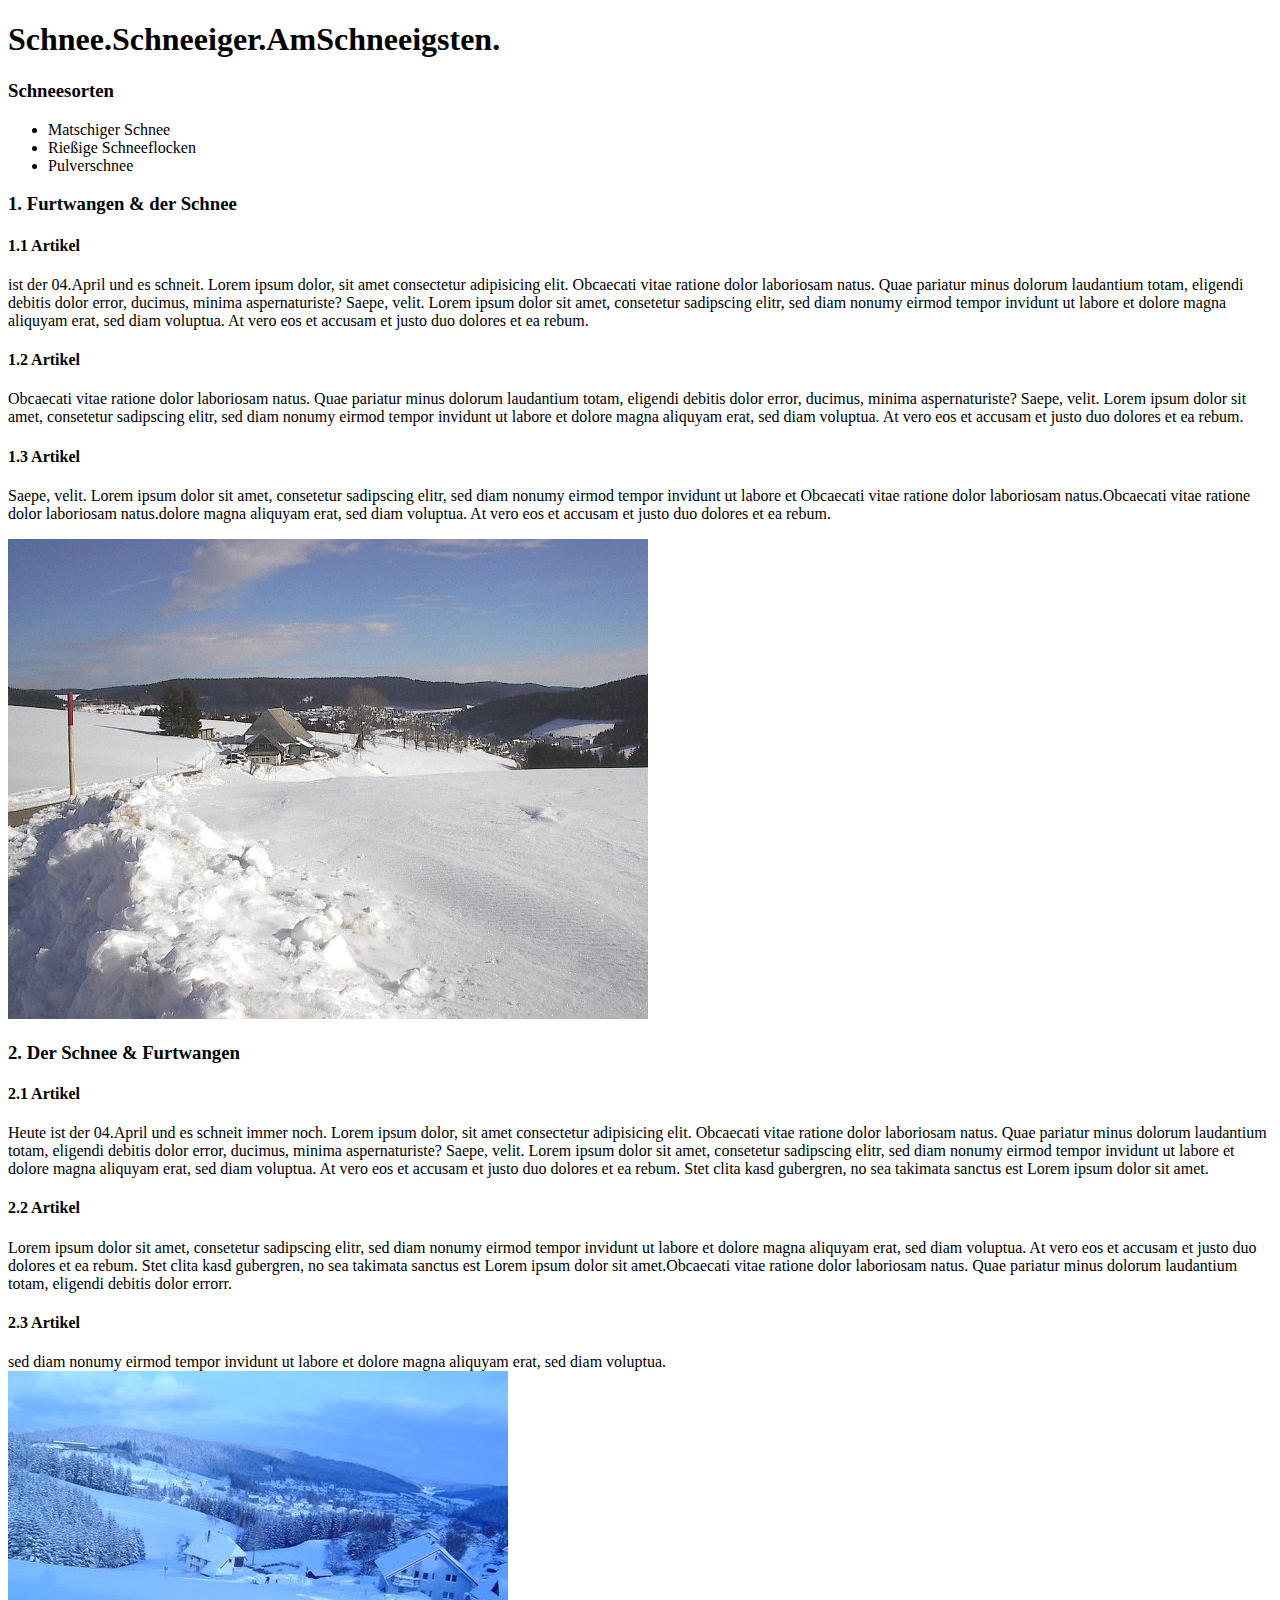
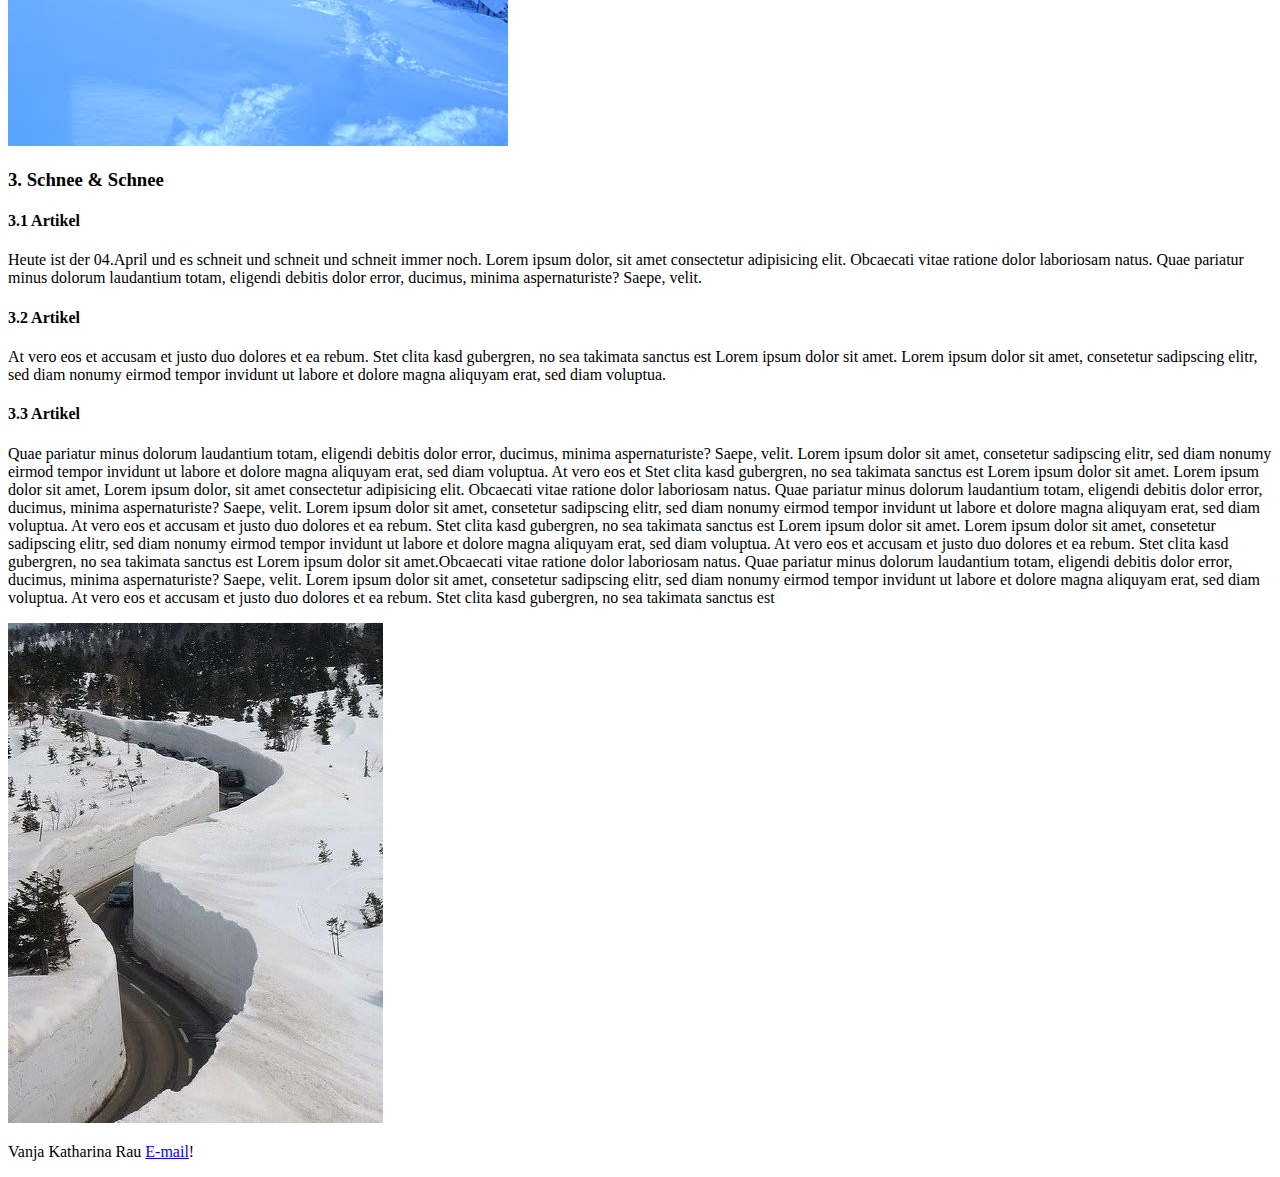
==== commit 45b0fecc: "Aufgabe 3" ====
--- a/Aufgabe_2/aufgabe2.html
+++ b/Aufgabe_2/aufgabe2.html
@@ -24,15 +24,15 @@
             <h3>1. Furtwangen & der Schnee</h3>
         <article>
             <h4>1.1 Artikel</h4>
-             Heute ist der 04.April und es schneit. Lorem ipsum dolor, sit amet consectetur adipisicing elit. Obcaecati vitae ratione dolor laboriosam natus. Quae pariatur minus dolorum laudantium totam, eligendi debitis dolor error, ducimus, minima aspernaturiste? Saepe, velit. Lorem ipsum dolor sit amet, consetetur sadipscing elitr, sed diam nonumy eirmod tempor invidunt ut labore et dolore magna aliquyam erat, sed diam voluptua. At vero eos et accusam et justo duo dolores et ea rebum.
+                <p>ist der 04.April und es schneit. Lorem ipsum dolor, sit amet consectetur adipisicing elit. Obcaecati vitae ratione dolor laboriosam natus. Quae pariatur minus dolorum laudantium totam, eligendi debitis dolor error, ducimus, minima aspernaturiste? Saepe, velit. Lorem ipsum dolor sit amet, consetetur sadipscing elitr, sed diam nonumy eirmod tempor invidunt ut labore et dolore magna aliquyam erat, sed diam voluptua. At vero eos et accusam et justo duo dolores et ea rebum.</p>
         </article>
         <article>
             <h4>1.2 Artikel</h4>
-            Obcaecati vitae ratione dolor laboriosam natus. Quae pariatur minus dolorum laudantium totam, eligendi debitis dolor error, ducimus, minima aspernaturiste? Saepe, velit. Lorem ipsum dolor sit amet, consetetur sadipscing elitr, sed diam nonumy eirmod tempor invidunt ut labore et dolore magna aliquyam erat, sed diam voluptua. At vero eos et accusam et justo duo dolores et ea rebum.
+            <p>Obcaecati vitae ratione dolor laboriosam natus. Quae pariatur minus dolorum laudantium totam, eligendi debitis dolor error, ducimus, minima aspernaturiste? Saepe, velit. Lorem ipsum dolor sit amet, consetetur sadipscing elitr, sed diam nonumy eirmod tempor invidunt ut labore et dolore magna aliquyam erat, sed diam voluptua. At vero eos et accusam et justo duo dolores et ea rebum.</p>
         </article>
         <article>
             <h4>1.3 Artikel</h4>
-            Saepe, velit. Lorem ipsum dolor sit amet, consetetur sadipscing elitr, sed diam nonumy eirmod tempor invidunt ut labore et Obcaecati vitae ratione dolor laboriosam natus.Obcaecati vitae ratione dolor laboriosam natus.dolore magna aliquyam erat, sed diam voluptua. At vero eos et accusam et justo duo dolores et ea rebum.
+            <p>Saepe, velit. Lorem ipsum dolor sit amet, consetetur sadipscing elitr, sed diam nonumy eirmod tempor invidunt ut labore et Obcaecati vitae ratione dolor laboriosam natus.Obcaecati vitae ratione dolor laboriosam natus.dolore magna aliquyam erat, sed diam voluptua. At vero eos et accusam et justo duo dolores et ea rebum.</p>
         </article>
         <img id="Furtwangen" src="staatsberg3-0502.jpg">
     </section>
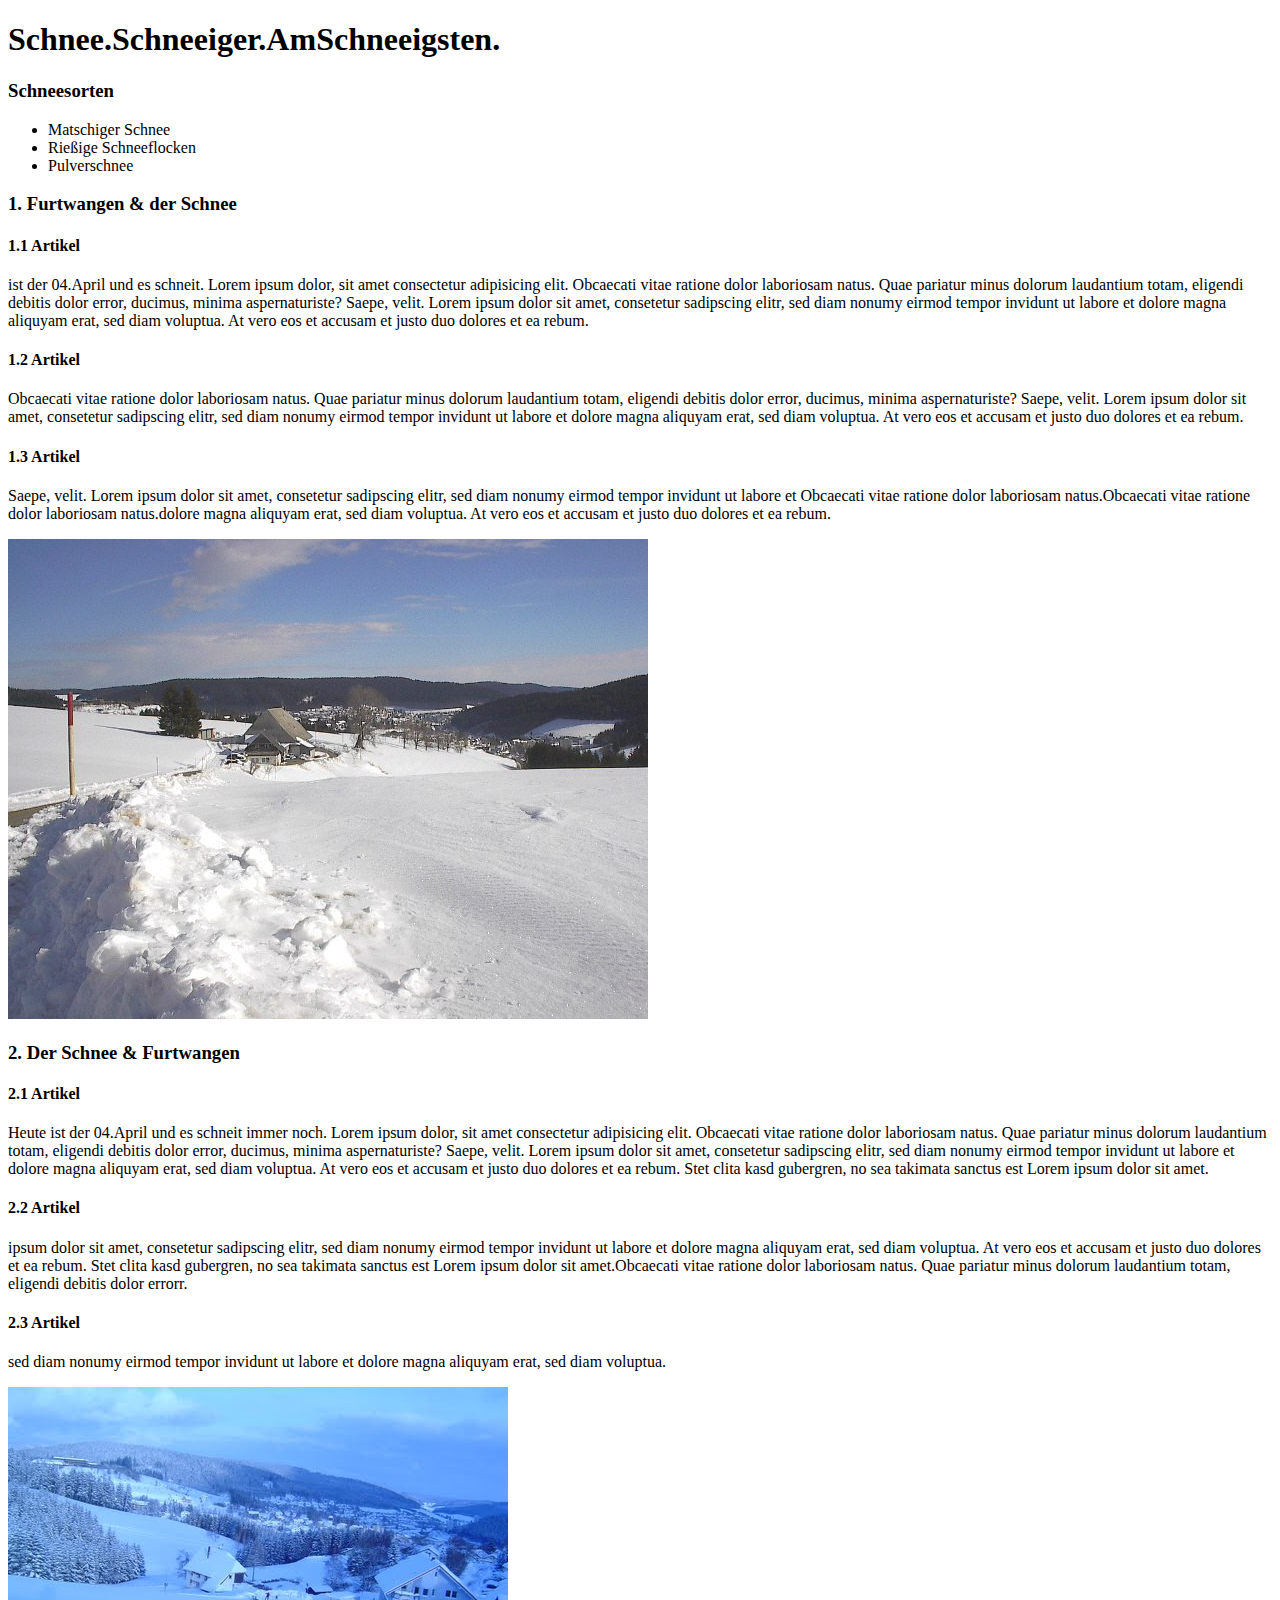
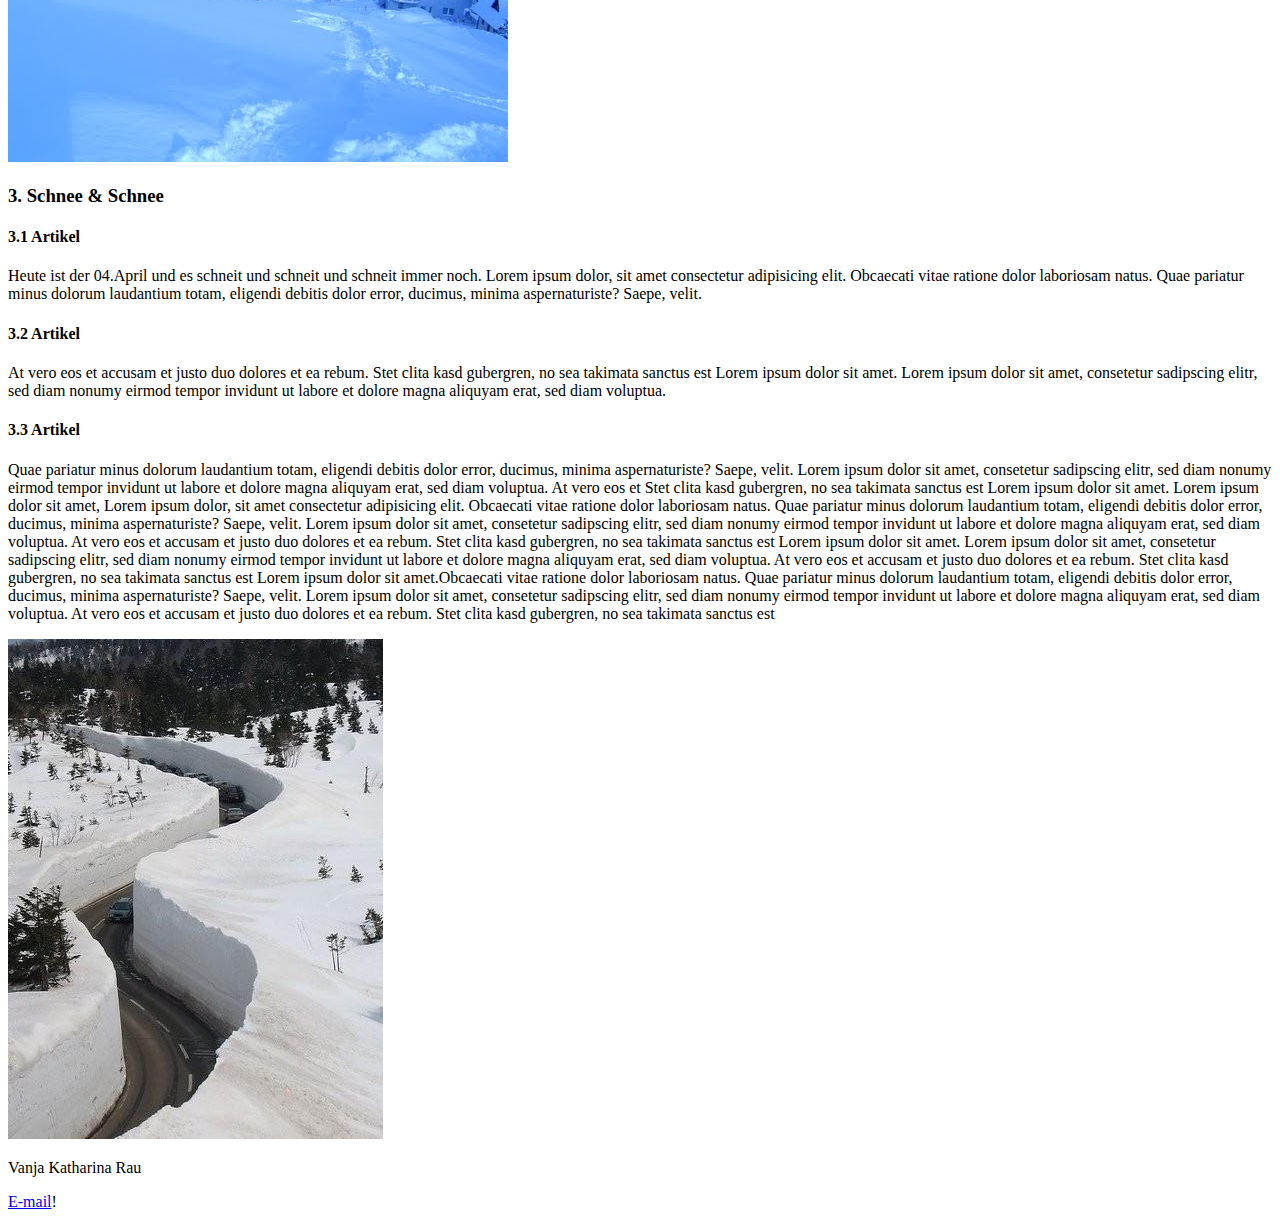
==== commit 01d65bb4: "Update" ====
--- a/Aufgabe_2/aufgabe2.html
+++ b/Aufgabe_2/aufgabe2.html
@@ -18,59 +18,65 @@
             </ul>
         </nav>
   </header>
-
 <main>
-    <section>
+    <article>
             <h3>1. Furtwangen & der Schnee</h3>
-        <article>
+        <section>
             <h4>1.1 Artikel</h4>
                 <p>ist der 04.April und es schneit. Lorem ipsum dolor, sit amet consectetur adipisicing elit. Obcaecati vitae ratione dolor laboriosam natus. Quae pariatur minus dolorum laudantium totam, eligendi debitis dolor error, ducimus, minima aspernaturiste? Saepe, velit. Lorem ipsum dolor sit amet, consetetur sadipscing elitr, sed diam nonumy eirmod tempor invidunt ut labore et dolore magna aliquyam erat, sed diam voluptua. At vero eos et accusam et justo duo dolores et ea rebum.</p>
-        </article>
-        <article>
+        </section>
+        <section>
             <h4>1.2 Artikel</h4>
             <p>Obcaecati vitae ratione dolor laboriosam natus. Quae pariatur minus dolorum laudantium totam, eligendi debitis dolor error, ducimus, minima aspernaturiste? Saepe, velit. Lorem ipsum dolor sit amet, consetetur sadipscing elitr, sed diam nonumy eirmod tempor invidunt ut labore et dolore magna aliquyam erat, sed diam voluptua. At vero eos et accusam et justo duo dolores et ea rebum.</p>
-        </article>
-        <article>
+        </section>
+        <section>
             <h4>1.3 Artikel</h4>
             <p>Saepe, velit. Lorem ipsum dolor sit amet, consetetur sadipscing elitr, sed diam nonumy eirmod tempor invidunt ut labore et Obcaecati vitae ratione dolor laboriosam natus.Obcaecati vitae ratione dolor laboriosam natus.dolore magna aliquyam erat, sed diam voluptua. At vero eos et accusam et justo duo dolores et ea rebum.</p>
+        </section>
+        <div>
+        <img id="Furtwangen" src="staatsberg3-0502.jpg">
+        </div>
+    </article>
+    <article>
+            <h3>2. Der Schnee & Furtwangen</h3>
+            <div>
+            <section>
+                <h4>2.1 Artikel</h4>
+                <p>Heute ist der 04.April und es schneit immer noch. Lorem ipsum dolor, sit amet consectetur adipisicing elit. Obcaecati vitae ratione dolor laboriosam natus. Quae pariatur minus dolorum laudantium totam, eligendi debitis dolor error, ducimus, minima aspernaturiste? Saepe, velit. Lorem ipsum dolor sit amet, consetetur sadipscing elitr, sed diam nonumy eirmod tempor invidunt ut labore et dolore magna aliquyam erat, sed diam voluptua. At vero eos et accusam et justo duo dolores et ea rebum. Stet clita kasd gubergren, no sea takimata sanctus est Lorem ipsum dolor sit amet.</p>
+            <section>  
+                <h4>2.2 Artikel</h4> 
+                <p>ipsum dolor sit amet, consetetur sadipscing elitr, sed diam nonumy eirmod tempor invidunt ut labore et dolore magna aliquyam erat, sed diam voluptua. At vero eos et accusam et justo duo dolores et ea rebum. Stet clita kasd gubergren, no sea takimata sanctus est Lorem ipsum dolor sit amet.Obcaecati vitae ratione dolor laboriosam natus. Quae pariatur minus dolorum laudantium totam, eligendi debitis dolor errorr.</p>
+            </section> 
+            <section> 
+                <h4>2.3 Artikel</h4> 
+                <p></p>sed diam nonumy eirmod tempor invidunt ut labore et dolore magna aliquyam erat, sed diam voluptua.</p>
+            </section> 
+                <img id="Schnee" src="33269485.jpg">
+            </div>
         </article>
-        <img id="Furtwangen" src="staatsberg3-0502.jpg">
-    </section>
-    <section>
-            <h3>2. Der Schnee & Furtwangen</h3>
-            <article>
-                    <h4>2.1 Artikel</h4>
-                <p>Heute ist der 04.April und es schneit immer noch. Lorem ipsum dolor, sit amet consectetur adipisicing elit. Obcaecati vitae ratione dolor laboriosam natus. Quae pariatur minus dolorum laudantium totam, eligendi debitis dolor error, ducimus, minima aspernaturiste? Saepe, velit. Lorem ipsum dolor sit amet, consetetur sadipscing elitr, sed diam nonumy eirmod tempor invidunt ut labore et dolore magna aliquyam erat, sed diam voluptua. At vero eos et accusam et justo duo dolores et ea rebum. Stet clita kasd gubergren, no sea takimata sanctus est Lorem ipsum dolor sit amet.
-            <article>  
-                    <h4>2.2 Artikel</h4> 
-                Lorem ipsum dolor sit amet, consetetur sadipscing elitr, sed diam nonumy eirmod tempor invidunt ut labore et dolore magna aliquyam erat, sed diam voluptua. At vero eos et accusam et justo duo dolores et ea rebum. Stet clita kasd gubergren, no sea takimata sanctus est Lorem ipsum dolor sit amet.Obcaecati vitae ratione dolor laboriosam natus. Quae pariatur minus dolorum laudantium totam, eligendi debitis dolor errorr.
-            </article> 
-            <article> 
-                <h4>2.3 Artikel</h4> 
-                sed diam nonumy eirmod tempor invidunt ut labore et dolore magna aliquyam erat, sed diam voluptua.
-            </article> 
-                <img id="Schnee" src="33269485.jpg">
-    </section>
-    <section>
+    <article>
             <h3>3. Schnee & Schnee</h3>
-            <article>
-                    <h4>3.1 Artikel</h4> 
-            Heute ist der 04.April und es schneit und schneit und schneit immer noch. Lorem ipsum dolor, sit amet consectetur adipisicing elit. Obcaecati vitae ratione dolor laboriosam natus. Quae pariatur minus dolorum laudantium totam, eligendi debitis dolor error, ducimus, minima aspernaturiste? Saepe, velit.
-            </article>
-            <article>
-                    <h4>3.2 Artikel</h4> 
-         <p>At vero eos et accusam et justo duo dolores et ea rebum. Stet clita kasd gubergren, no sea takimata sanctus est Lorem ipsum dolor sit amet. Lorem ipsum dolor sit amet, consetetur sadipscing elitr, sed diam nonumy eirmod tempor invidunt ut labore et dolore magna aliquyam erat, sed diam voluptua. 
-            </article>
-            <article>
+            <div>
+            <section>
+                <h4>3.1 Artikel</h4> 
+            Heute ist der 04.April und es schneit und schneit und schneit immer noch. Lorem ipsum dolor, sit amet consectetur adipisicing elit. Obcaecati vitae ratione dolor laboriosam natus. Quae pariatur minus dolorum laudantium totam, eligendi debitis dolor error, ducimus, minima aspernaturiste? Saepe, velit.</p>
+            </section>
+            <section>
+                <h4>3.2 Artikel</h4> 
+         <p>At vero eos et accusam et justo duo dolores et ea rebum. Stet clita kasd gubergren, no sea takimata sanctus est Lorem ipsum dolor sit amet. Lorem ipsum dolor sit amet, consetetur sadipscing elitr, sed diam nonumy eirmod tempor invidunt ut labore et dolore magna aliquyam erat, sed diam voluptua.</p>
+         </section>
+            <section>
                     <h4>3.3 Artikel</h4> 
         <p>Quae pariatur minus dolorum laudantium totam, eligendi debitis dolor error, ducimus, minima aspernaturiste? Saepe, velit. Lorem ipsum dolor sit amet, consetetur sadipscing elitr, sed diam nonumy eirmod tempor invidunt ut labore et dolore magna aliquyam erat, sed diam voluptua. At vero eos et Stet clita kasd gubergren, no sea takimata sanctus est Lorem ipsum dolor sit amet. Lorem ipsum dolor sit amet, Lorem ipsum dolor, sit amet consectetur adipisicing elit. Obcaecati vitae ratione dolor laboriosam natus. Quae pariatur minus dolorum laudantium totam, eligendi debitis dolor error, ducimus, minima aspernaturiste? Saepe, velit. Lorem ipsum dolor sit amet, consetetur sadipscing elitr, sed diam nonumy eirmod tempor invidunt ut labore et dolore magna aliquyam erat, sed diam voluptua. At vero eos et accusam et justo duo dolores et ea rebum. Stet clita kasd gubergren, no sea takimata sanctus est Lorem ipsum dolor sit amet. Lorem ipsum dolor sit amet, consetetur sadipscing elitr, sed diam nonumy eirmod tempor invidunt ut labore et dolore magna aliquyam erat, sed diam voluptua. At vero eos et accusam et justo duo dolores et ea rebum. Stet clita kasd gubergren, no sea takimata sanctus est Lorem ipsum dolor sit amet.Obcaecati vitae ratione dolor laboriosam natus. Quae pariatur minus dolorum laudantium totam, eligendi debitis dolor error, ducimus, minima aspernaturiste? Saepe, velit. Lorem ipsum dolor sit amet, consetetur sadipscing elitr, sed diam nonumy eirmod tempor invidunt ut labore et dolore magna aliquyam erat, sed diam voluptua. At vero eos et accusam et justo duo dolores et ea rebum. Stet clita kasd gubergren, no sea takimata sanctus est</p>
-            </article>
+            </section>
             <img id="SchneeSchnee" src="humor-li-picture-40000.jpg">
-    </section>
+        </div>
+    </article>
 </main>
 
 <footer>
-        <p> Vanja Katharina Rau
-            <a href="mailto:vanja.katharina.rau@hs-furtwangen.de">E-mail</a>!</p>
+        <p>Vanja Katharina Rau</p>
+            <a href="mailto:vanja.katharina.rau@hs-furtwangen.de">E-mail</a>!
     </footer>
-</body>+</body>
+</html>